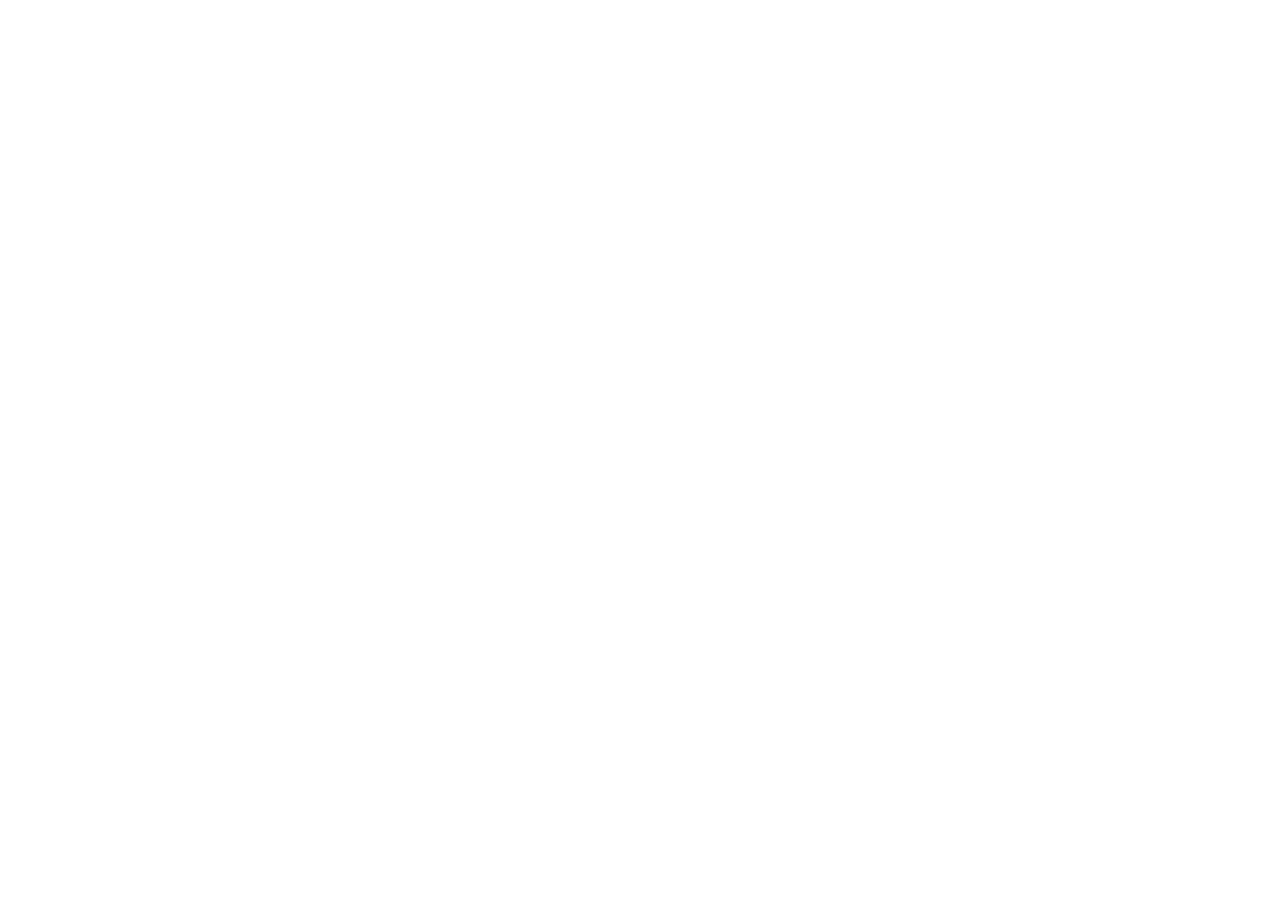
==== aboutus.html @ c4900365 "." ====
<!DOCTYPE html>
<html lang="en">
<head>
    <meta charset="UTF-8">
    <meta http-equiv="X-UA-Compatible" content="IE=edge">
    <meta name="viewport" content="width=device-width, initial-scale=1.0">
    <title>Document</title>
</head>
<body>
    
</body>
</html>
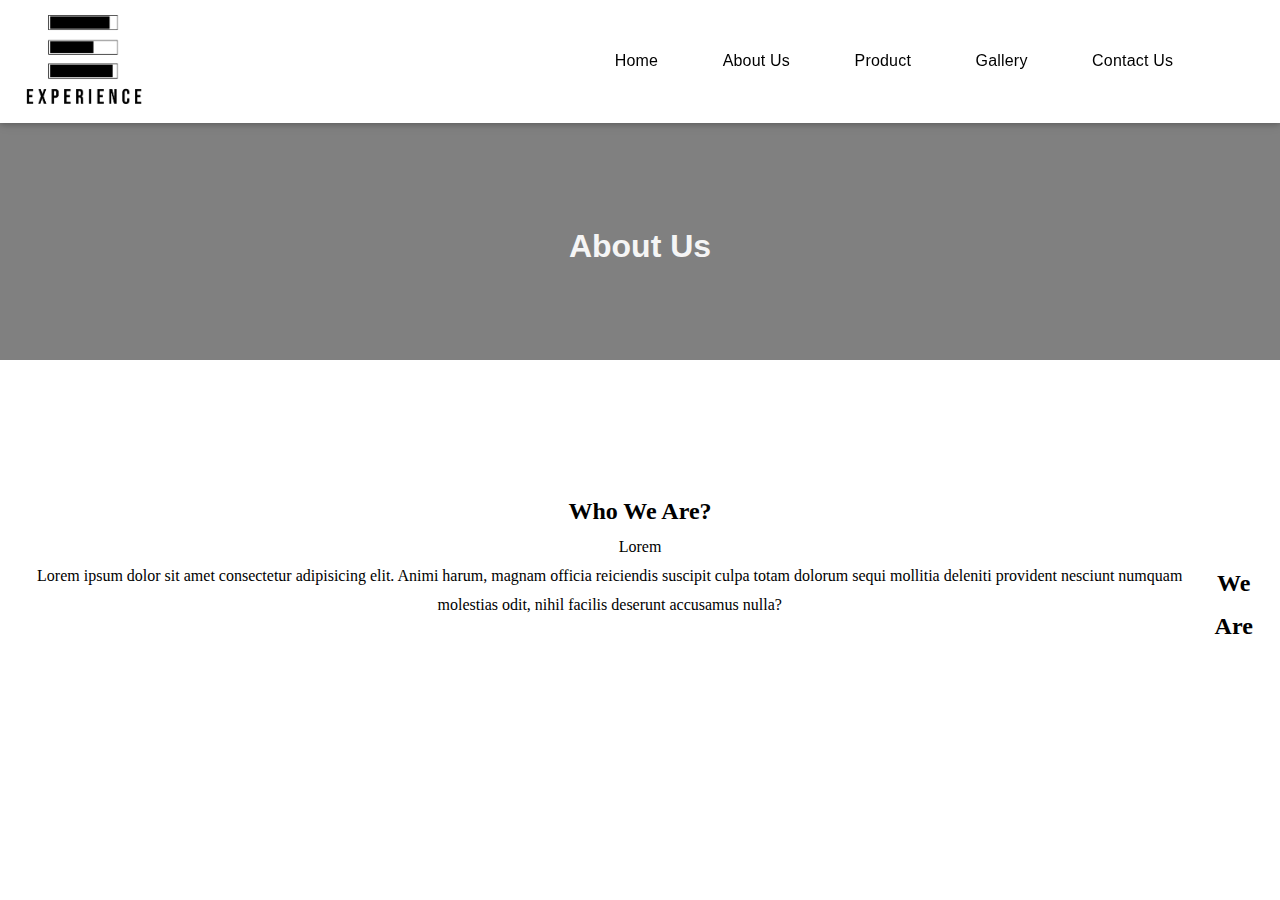
==== commit 7da672ad: "." ====
--- a/aboutus.html
+++ b/aboutus.html
@@ -4,9 +4,58 @@
     <meta charset="UTF-8">
     <meta http-equiv="X-UA-Compatible" content="IE=edge">
     <meta name="viewport" content="width=device-width, initial-scale=1.0">
+    <link rel="stylesheet" href="style/aboutus.css">
     <title>Document</title>
 </head>
 <body>
-    
+    <!-- Navbar -->
+    <nav class="nav-link">
+        <div class="navbar">
+              <img src="TempatFoto/EXP WHITE WITH CONTEXT.png" alt="" class="logo">
+              <ul>
+                  <li><a href="index.html">Home</a></li>
+                  <li><a href="#">About Us</a></li>
+                  <li><a href="#">Product</a></li>
+                  <li><a href="Gallery.html">Gallery</a></li>
+                  <li><a href="Contact Us.html">Contact Us</a></li>
+                  
+              </ul>
+          </div>
+      </nav>
+  
+  
+  
+  
+  
+  
+  
+  
+  
+    <!-- Carousel -->
+      <div class="carousel">
+          <div class="text">
+              <h1>About Us</h1>
+          <div> 
+          </div>
+          </div>
+      </div>
+      
+
+
+
+      <!-- Who We Are -->
+      <div class="container" style="padding: 130px 16px">
+          <h2>Who We Are?</h2> 
+          <p>Lorem</p>
+          <div class="row">
+              <div class="col-md-6">
+                  <p>Lorem ipsum dolor sit amet consectetur adipisicing elit. Animi harum, magnam officia reiciendis suscipit culpa totam dolorum sequi mollitia deleniti provident nesciunt numquam molestias odit, nihil facilis deserunt accusamus nulla?</p>
+              </div>
+              <div class="col-md-6">
+                <h2>We Are</h2>
+            </div>
+          </div>
+      </div>
+  
 </body>
 </html>--- a/style/aboutus.css
+++ b/style/aboutus.css
@@ -0,0 +1,137 @@
+/* Body */
+
+* {
+    margin: 0;
+    padding: 0;
+    font-family: 'Montserrat', sans-serif;
+}
+body{
+   line-height: 1.8;
+   min-height: 100vh;
+}
+
+/* Navbar */
+
+.nav-link{
+   background-color: white; 
+   z-index: 1;
+   width: 100%;
+   position: fixed;
+   box-shadow: 0 2px 5px 0 rgb(0 0 0 / 16%), 0 2px 10px 0 rgb(0 0 0 / 12%);
+}
+.navbar{
+   width: 100%;
+   margin: auto;
+   display: flex;
+   padding: 10px 0;
+   align-items: center;
+   justify-content: space-between;
+
+}
+.logo{
+   width: 120px;
+   cursor: pointer;
+   margin: 5px 2%;
+}
+.navbar ul{
+   margin: 0 6%;
+}
+.navbar ul li{
+   list-style: none;
+   display: inline-block;
+   margin: 0 30px;
+   position: relative;
+}
+.navbar ul li a{
+   text-decoration: none;
+   color: black;
+   font-weight: 500;
+   letter-spacing: 0.2px;
+  
+}
+.navbar ul li::after{
+   content: '';
+   height: 3px;
+   width: 0;
+   background: rgb(31, 31, 31);
+   position: absolute;
+   left: 0;
+   bottom: -10px;
+   transition: 1s;
+}
+.navbar ul li:hover::after{
+   width: 100%;
+}
+
+
+
+/* Carousel */
+
+.carousel{
+   width: 100%;
+   height: 40vh;
+   background-color: grey;
+   background-size: cover;
+   background-position: center;
+}
+.text{
+   position: absolute;
+   width: 100%;
+   top: 23%;
+   transform: translateY(-50%);
+   text-align: center;
+   color: whitesmoke; 
+}
+.text h1{
+   font: 70px;
+   margin-top: 80px;
+}
+.text .p{
+   font-size: 20px auto;
+   font-weight: 100;
+   line-height: 25px;
+}
+button{
+   width: 200px;
+   padding: 15px 0;
+   text-align: center;
+   margin: 30px 10px;
+   border-radius: 25px;
+   font-weight: bold;
+   border: 2px solid whitesmoke;
+   background: transparent;
+   color: whitesmoke;
+   cursor: pointer;
+   position: relative;
+   overflow: hidden;
+} 
+#span{
+   background: white;
+   height: 100%;
+   width: 0;
+   border-radius: 25px;
+   position: absolute;
+   left: 0;
+   bottom: 0;
+   z-index: -1;
+   transition: 0.5s;
+}
+button:hover #span{
+   width: 100%;
+   color: black;
+}
+
+button:hover{
+   border: none;
+   color: black;
+}
+
+/* Who We Are */
+.container h2, p{
+    text-align: center;
+    font-family: Georgia, 'Times New Roman', Times, serif;
+    
+}
+.row{
+    display: flex; 
+}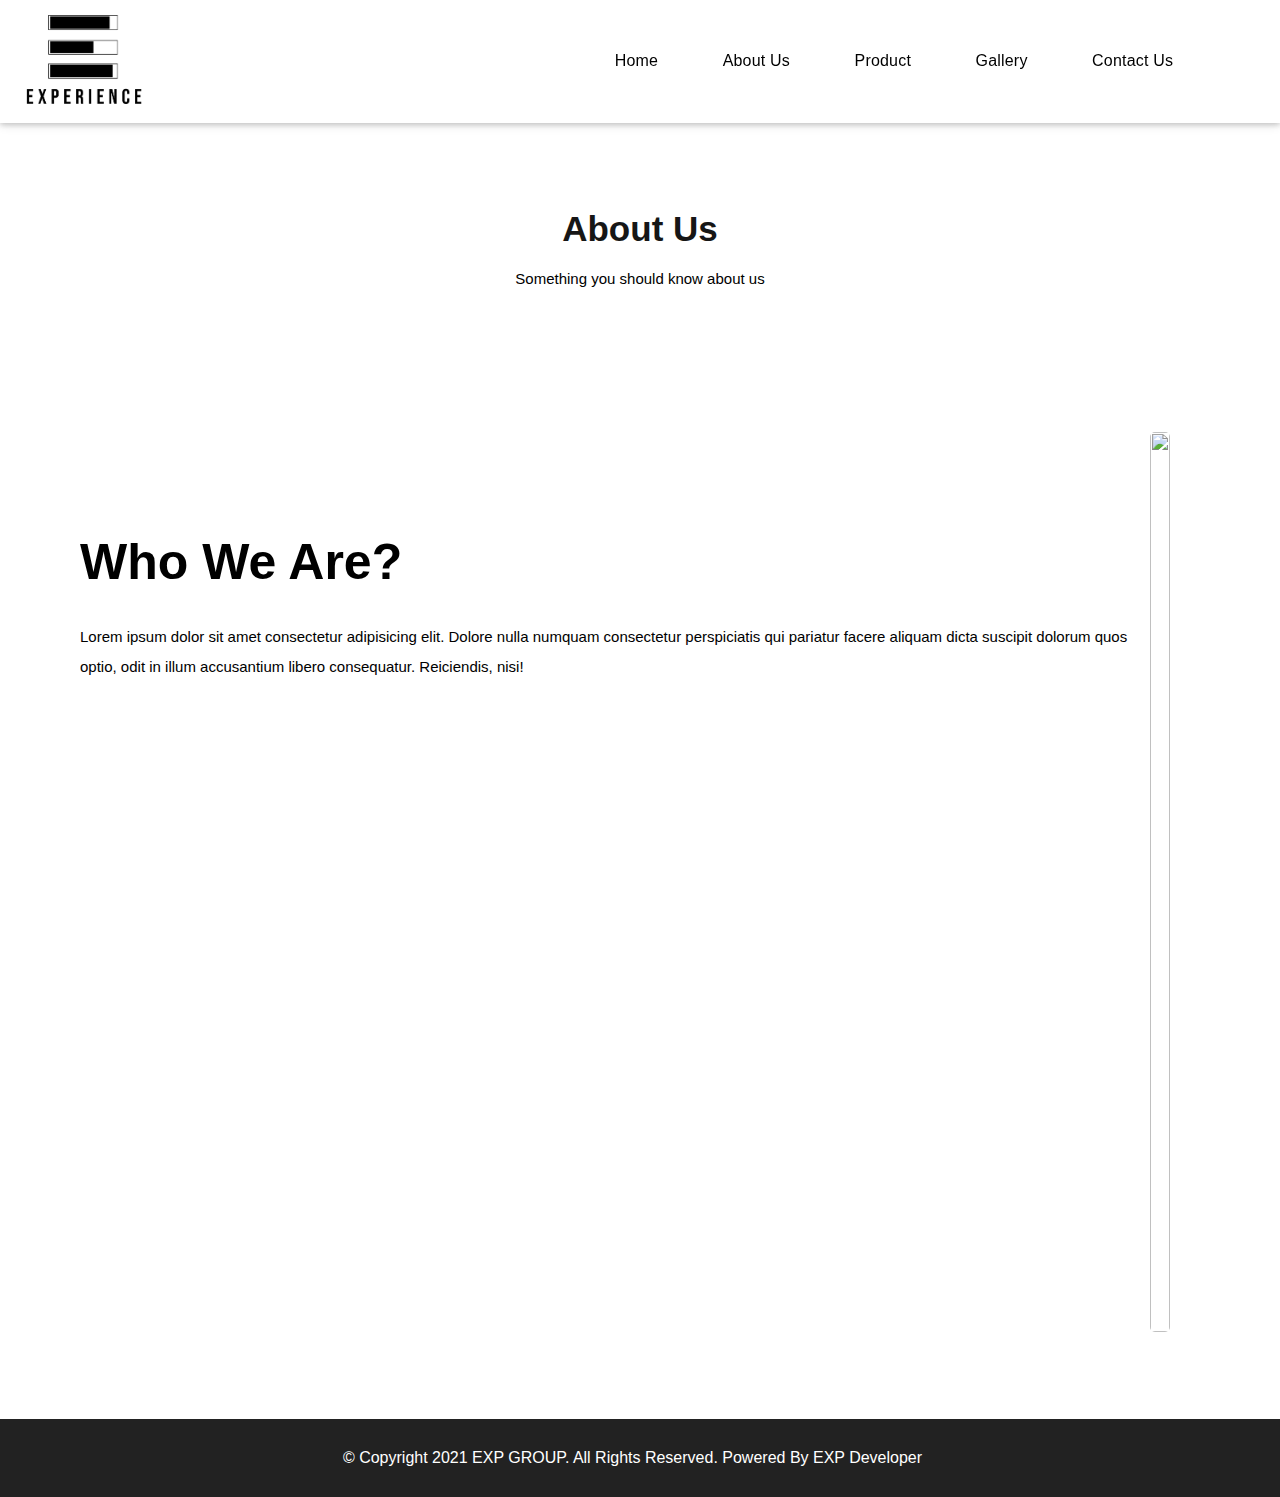
==== commit 3f70bc57: "." ====
--- a/aboutus.html
+++ b/aboutus.html
@@ -30,32 +30,48 @@
   
   
   
-  
-    <!-- Carousel -->
-      <div class="carousel">
-          <div class="text">
-              <h1>About Us</h1>
-          <div> 
-          </div>
-          </div>
+      <!-- Opening -->
+      <div class="cont-bdy-hd">
+        <h2>About Us</h2>
+        <p>Something you should know about us</p>
       </div>
-      
 
 
 
-      <!-- Who We Are -->
-      <div class="container" style="padding: 130px 16px">
-          <h2>Who We Are?</h2> 
-          <p>Lorem</p>
-          <div class="row">
-              <div class="col-md-6">
-                  <p>Lorem ipsum dolor sit amet consectetur adipisicing elit. Animi harum, magnam officia reiciendis suscipit culpa totam dolorum sequi mollitia deleniti provident nesciunt numquam molestias odit, nihil facilis deserunt accusamus nulla?</p>
-              </div>
-              <div class="col-md-6">
-                <h2>We Are</h2>
-            </div>
+
+
+
+      <!-- Who we are? -->
+      <div class="whoweare">
+          <div class="img-box-cont4 img-box1-cont4">
+            <h2>Who We Are?</h2>
+            <p>Lorem ipsum dolor sit amet consectetur adipisicing elit. Dolore nulla numquam consectetur perspiciatis qui pariatur facere aliquam dicta suscipit dolorum quos optio, odit in illum accusantium libero consequatur. Reiciendis, nisi!</p>
           </div>
-      </div>
-  
+
+          <div class="img-box-cont4">
+            <img src="https://previews.123rf.com/images/bialasiewicz/bialasiewicz1503/bialasiewicz150301065/38197749-vertical-view-of-using-technology-at-work.jpg" alt="">
+          </div>
+       </div>
+       
+
+
+
+
+
+
+
+
+
+
+
+
+
+
+       <!-- Footer -->
+    <div class="container-fluid py-4" style="border-top:1px solid #222; position: relative; background: #222;">
+        <div class="container">
+            <p class="text-footer">© Copyright 2021 EXP GROUP. All Rights Reserved. Powered By EXP Developer</p>
+        </div>
+    </div>
 </body>
 </html>--- a/style/aboutus.css
+++ b/style/aboutus.css
@@ -67,71 +67,99 @@
 
 /* Carousel */
 
-.carousel{
-   width: 100%;
-   height: 40vh;
-   background-color: grey;
-   background-size: cover;
-   background-position: center;
+.cont-bdy-hd{
+   max-width: 100%;
+   text-align: center; 
+   padding: 15% 0 70px 0;
 }
-.text{
-   position: absolute;
-   width: 100%;
-   top: 23%;
-   transform: translateY(-50%);
-   text-align: center;
-   color: whitesmoke; 
+.cont-bdy-hd h2{
+   font-size: 35px;
+   margin: 5px 0;
+   color: #161616;
+ 
 }
-.text h1{
-   font: 70px;
-   margin-top: 80px;
-}
-.text .p{
-   font-size: 20px auto;
-   font-weight: 100;
-   line-height: 25px;
-}
-button{
-   width: 200px;
-   padding: 15px 0;
-   text-align: center;
-   margin: 30px 10px;
-   border-radius: 25px;
-   font-weight: bold;
-   border: 2px solid whitesmoke;
-   background: transparent;
-   color: whitesmoke;
-   cursor: pointer;
-   position: relative;
-   overflow: hidden;
-} 
-#span{
-   background: white;
-   height: 100%;
-   width: 0;
-   border-radius: 25px;
-   position: absolute;
-   left: 0;
-   bottom: 0;
-   z-index: -1;
-   transition: 0.5s;
-}
-button:hover #span{
-   width: 100%;
-   color: black;
+.cont-bdy-hd p{
+   font-size: 15px;
+   margin: 0; 
+   font-weight: 300;
+}  
+
+
+
+
+
+/* Who We Are */
+.whoweare {
+   display: grid;
+   grid-template-columns: auto auto auto auto ;
+   grid-gap: 15px;
+   padding: 10px;
+   margin: 10px 70px;
 }
 
-button:hover{
-   border: none;
-   color: black;
+.whoweare > div {
+ padding: 50px 0;
+ font-size: 30px;
 }
 
-/* Who We Are */
-.container h2, p{
-    text-align: center;
-    font-family: Georgia, 'Times New Roman', Times, serif;
-    
+.img-box-cont4 img{
+ width: 100%;
+ height: 100vh;
+ border-radius: 5px;
 }
-.row{
-    display: flex; 
+
+.img-box-cont4 p{
+ font-size: 15px;
+ line-height: 30px;
+ margin: 0;
+}
+.img-box-cont4 h2{
+ margin: 5px 0 15px 0;
+ font-size: 50px;
+}
+
+.img-box-cont4 h2{
+   padding: 80px 0 0 0;
+}
+.read-more{
+ text-decoration: none;
+ border: none;
+ padding: 15px 25px 15px 0;
+ margin: 40px 0 0 0;
+ color: #161616;
+ background-color: white;
+ font-size: 16px;
+ font-family: 'Montserrat', sans-serif;
+ font-weight: 700;
+ transition-duration: 0.4s;
+
+}
+.read-more:hover{
+ color: #b8b8b8;
+}
+
+
+
+
+
+
+
+
+
+
+
+
+
+/* Footer */
+.container-fluid {
+   width: 100;
+   padding-right: 15px;
+   margin: auto;  
+   padding: auto;
+}
+.py-4 {
+   padding-bottom: 1.5rem!important;
+   padding-top: 1.5rem!important;
+   text-align: center;
+   color: white;
 }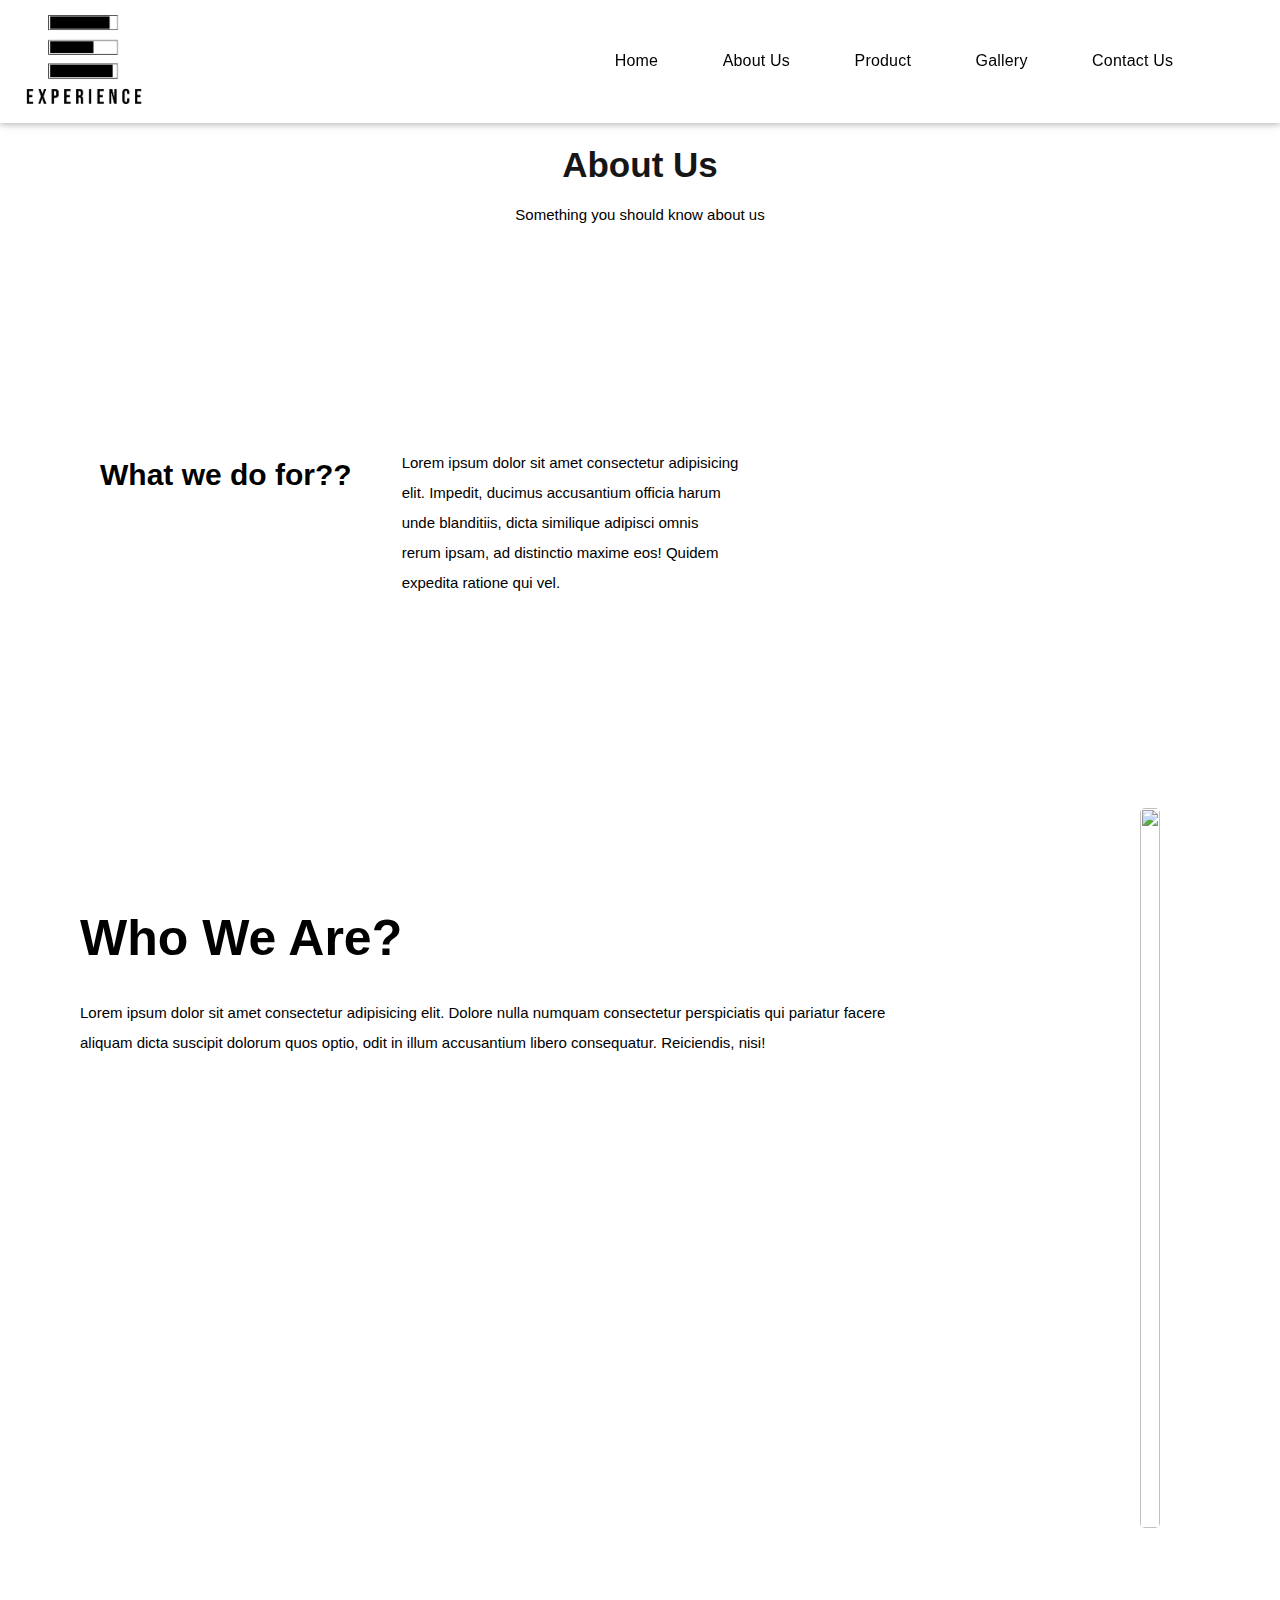
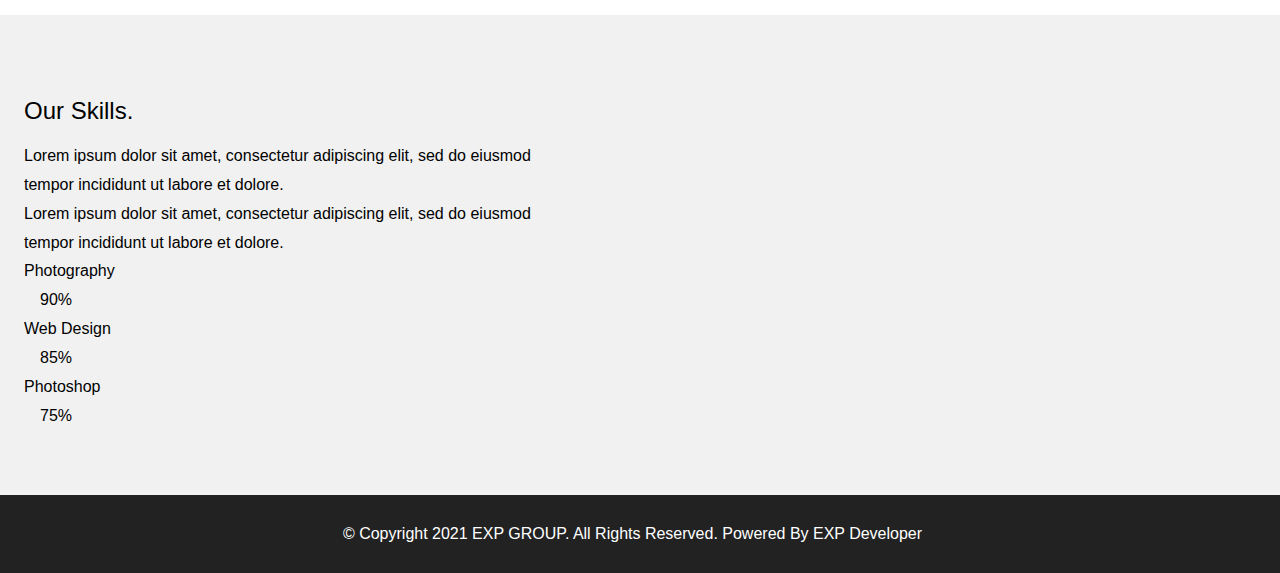
==== commit 3d9642d3: "." ====
--- a/aboutus.html
+++ b/aboutus.html
@@ -41,6 +41,25 @@
 
 
 
+
+    <!-- What we do for? -->
+    <div class="whoweare2"  >
+    <div class="img-box-cont5 img-box1-cont5">
+      <h3 class="exp-center" style="font-size: 30px;">What we do for??</h3> 
+    </div>
+
+    <div class="img-box-cont5">
+      <p class="exp-center">Lorem ipsum dolor sit amet consectetur adipisicing elit. Impedit, ducimus accusantium officia harum unde blanditiis, dicta similique adipisci omnis rerum ipsam, ad distinctio maxime eos! Quidem expedita ratione qui vel.</p>
+    </div>
+        </div>
+
+
+
+
+
+
+ 
+
       <!-- Who we are? -->
       <div class="whoweare">
           <div class="img-box-cont4 img-box1-cont4">
@@ -53,13 +72,38 @@
           </div>
        </div>
        
+       
 
 
 
 
-
-
-
+       <!-- Our Skill -->
+       <div class="exp-container exp-light-grey exp-padding-64">
+        <div class="exp-row-padding">
+          <div class="exp-col m6">
+            <h3 style="font-family: 'Raleway', sans-serif; font-weight: 400;
+            margin: 10px 0; font-size: 24px">Our Skills.</h3>
+            <p>Lorem ipsum dolor sit amet, consectetur adipiscing elit, sed do eiusmod<br>
+            tempor incididunt ut labore et dolore.</p>
+            <p>Lorem ipsum dolor sit amet, consectetur adipiscing elit, sed do eiusmod<br>
+            tempor incididunt ut labore et dolore.</p>
+          </div>
+          <div class="exp-col m6">
+            <p class="exp-wide"><i class="fa fa-camera exp-margin-right"></i>Photography</p>
+            <div class="exp-grey">
+              <div class="exp-container exp-dark-grey exp-center" style="width:90%">90%</div>
+            </div>
+            <p class="exp-wide"><i class="fa fa-desktop exp-margin-right"></i>Web Design</p>
+            <div class="exp-grey">
+              <div class="exp-container exp-dark-grey exp-center" style="width:85%">85%</div>
+            </div>
+            <p class="exp-wide"><i class="fa fa-photo exp-margin-right"></i>Photoshop</p>
+            <div class="exp-grey">
+              <div class="exp-container exp-dark-grey exp-center" style="width:75%">75%</div>
+            </div>
+          </div>
+        </div>
+      </div>
 
 
 
--- a/style/aboutus.css
+++ b/style/aboutus.css
@@ -1,3 +1,11 @@
+@media (min-width: 601px){
+.exp-col , .exp-half {
+    width: 49.99999%;
+}
+}
+
+
+
 /* Body */
 
 * {
@@ -70,7 +78,7 @@
 .cont-bdy-hd{
    max-width: 100%;
    text-align: center; 
-   padding: 15% 0 70px 0;
+   padding: 10% 0 70px 0;
 }
 .cont-bdy-hd h2{
    font-size: 35px;
@@ -88,11 +96,46 @@
 
 
 
-/* Who We Are */
-.whoweare {
+/* What We Do For? */
+.whoweare2{
    display: grid;
    grid-template-columns: auto auto auto auto ;
-   grid-gap: 15px;
+   grid-gap: 50px;
+   padding: 90px;
+   margin: 10px;
+    
+}
+.whoweare2 > div {
+   padding: 50px 0;
+   font-size: 30px;
+} 
+.img-box-cont5 p{
+   font-size: 15px;
+   line-height: 30px;
+   margin: 0; 
+   width: 50%;
+}
+.img-box-cont5 h2{
+   margin: 5px 0 15px 0;
+   font-size: 50px;
+   padding-left: 50%;
+}
+  
+.img-box-cont5 h2{
+     padding: 15px 0 0 0;
+}
+
+
+
+
+
+
+
+/* Who We Are */
+.whoweare{
+   display: grid;
+   grid-template-columns: auto auto auto auto ;
+   grid-gap: 20px;
    padding: 10px;
    margin: 10px 70px;
 }
@@ -104,14 +147,15 @@
 
 .img-box-cont4 img{
  width: 100%;
- height: 100vh;
+ height: 80vh;
  border-radius: 5px;
 }
 
 .img-box-cont4 p{
  font-size: 15px;
  line-height: 30px;
- margin: 0;
+ margin: 0; 
+ width: 80%;
 }
 .img-box-cont4 h2{
  margin: 5px 0 15px 0;
@@ -120,27 +164,36 @@
 
 .img-box-cont4 h2{
    padding: 80px 0 0 0;
-}
-.read-more{
- text-decoration: none;
- border: none;
- padding: 15px 25px 15px 0;
- margin: 40px 0 0 0;
- color: #161616;
- background-color: white;
- font-size: 16px;
- font-family: 'Montserrat', sans-serif;
- font-weight: 700;
- transition-duration: 0.4s;
-
-}
-.read-more:hover{
- color: #b8b8b8;
-}
-
-
-
-
+} 
+
+
+
+
+
+
+
+
+
+
+/* Our Skill */
+.exp-light-grey, .exp-hover-light-grey:hover, .exp-light-gray, .exp-hover-light-gray:hover {
+   color: #000!important;
+   background-color: #f1f1f1!important;
+}
+.exp-padding-64 {
+   padding-top: 64px!important;
+   padding-bottom: 64px!important;
+}
+.exp-container, .exp-panel {
+   padding: 0.01em 16px;
+}
+.exp-row-padding > .exp-col{
+   padding: 0 8px;
+}
+.exp-col, .exp-half, .exp-third, .exp-twothird, .exp-threequarter, .exp-quarter {
+   
+   width: 100%;
+}
 
 
 
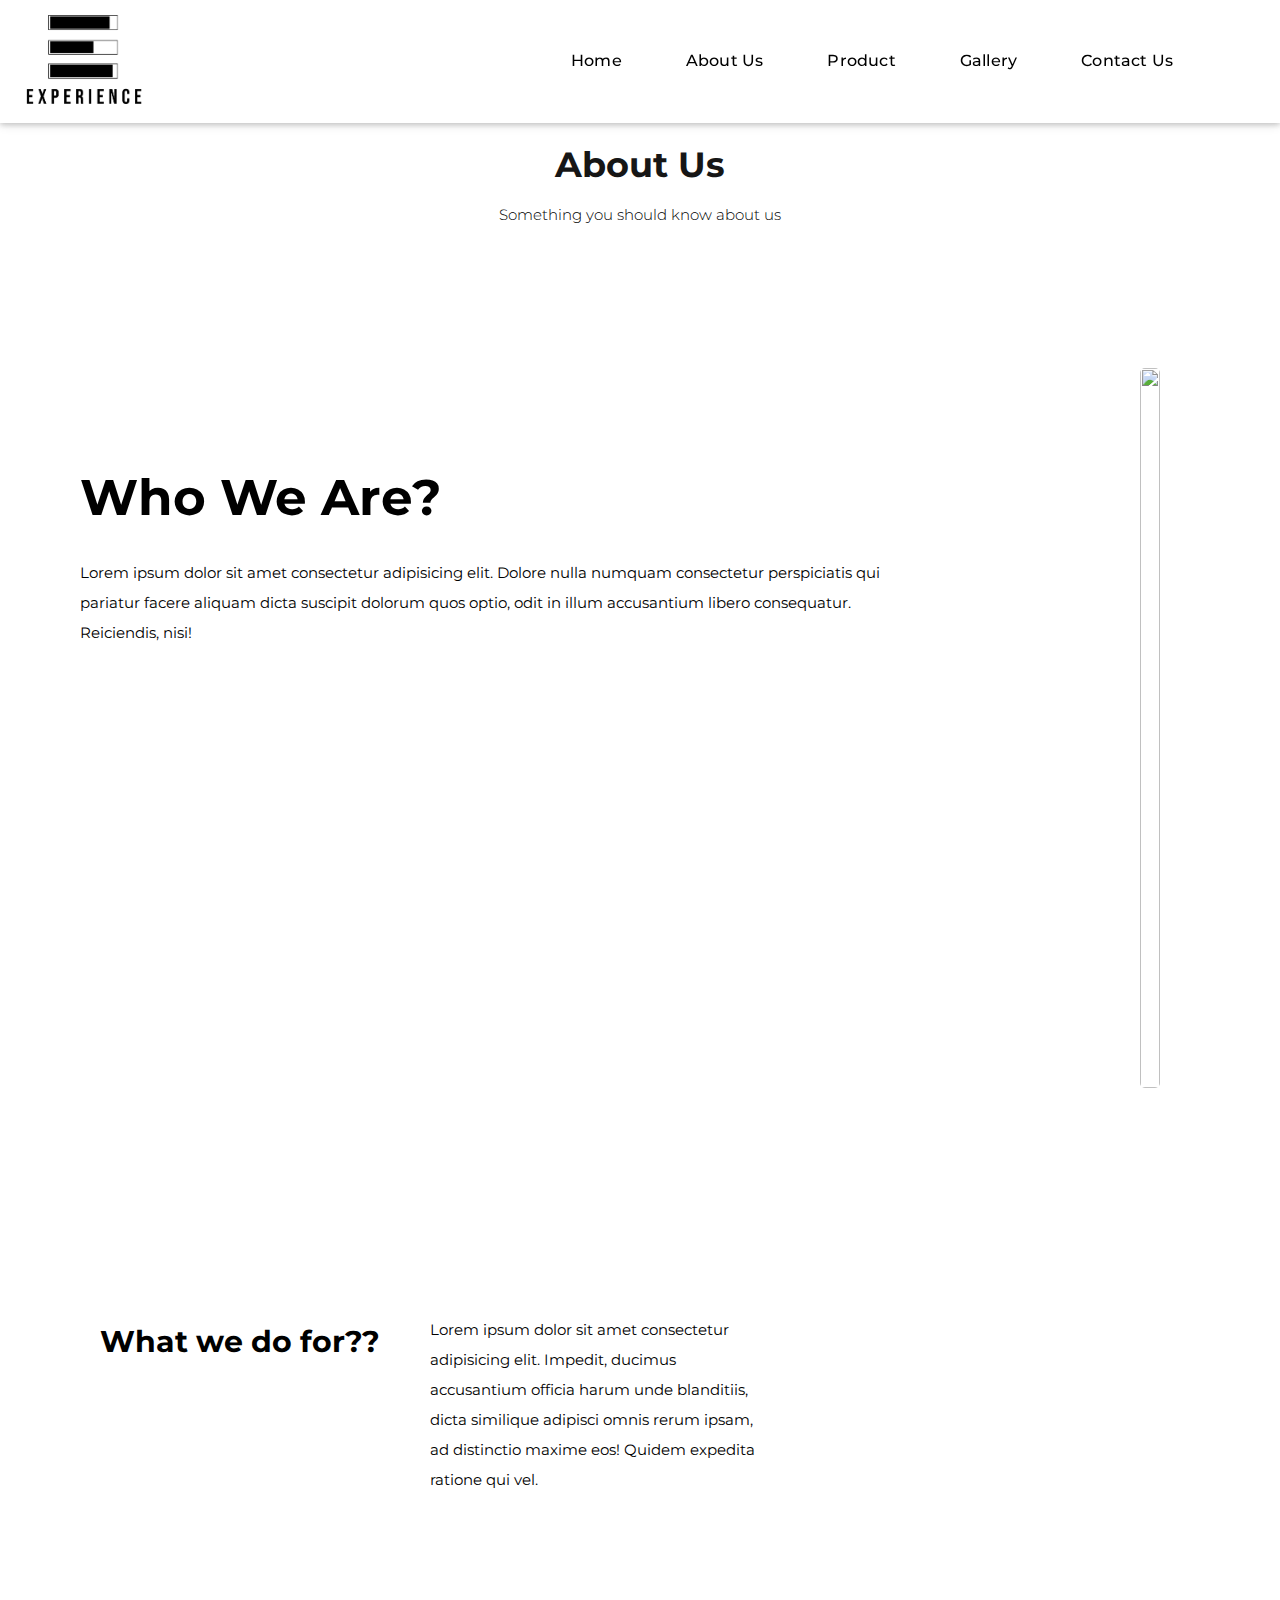
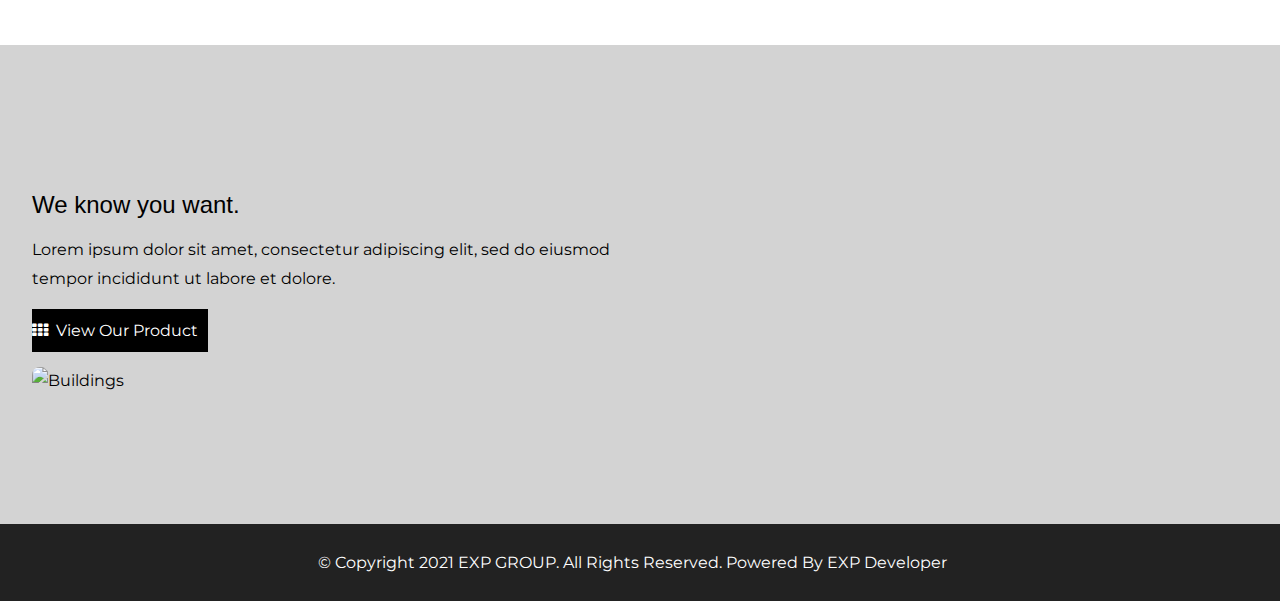
==== commit f147d455: "." ====
--- a/aboutus.html
+++ b/aboutus.html
@@ -5,36 +5,32 @@
     <meta http-equiv="X-UA-Compatible" content="IE=edge">
     <meta name="viewport" content="width=device-width, initial-scale=1.0">
     <link rel="stylesheet" href="style/aboutus.css">
+    <link rel="stylesheet" href="https://cdnjs.cloudflare.com/ajax/libs/font-awesome/4.7.0/css/font-awesome.min.css">
+    <link rel="preconnect" href="https://fonts.googleapis.com">
+    <link rel="preconnect" href="https://fonts.gstatic.com" crossorigin>
+    <link href="https://fonts.googleapis.com/css2?family=Montserrat:wght@500&display=swap" rel="stylesheet">
     <title>Document</title>
 </head>
 <body>
-    <!-- Navbar -->
-    <nav class="nav-link">
-        <div class="navbar">
-              <img src="TempatFoto/EXP WHITE WITH CONTEXT.png" alt="" class="logo">
-              <ul>
-                  <li><a href="index.html">Home</a></li>
-                  <li><a href="#">About Us</a></li>
-                  <li><a href="#">Product</a></li>
-                  <li><a href="Gallery.html">Gallery</a></li>
-                  <li><a href="Contact Us.html">Contact Us</a></li>
-                  
-              </ul>
-          </div>
-      </nav>
-  
-  
-  
-  
-  
-  
-  
-  
-      <!-- Opening -->
-      <div class="cont-bdy-hd">
-        <h2>About Us</h2>
-        <p>Something you should know about us</p>
+
+
+
+
+
+  <!-- Navbar -->
+  <nav class="nav-link">
+    <div class="navbar">
+          <img src="TempatFoto/EXP WHITE WITH CONTEXT.png" alt="" class="logo">
+          <ul>
+              <li><a href="index.html">Home</a></li>
+              <li><a href="#">About Us</a></li>
+              <li><a href="#">Product</a></li>
+              <li><a href="Gallery.html">Gallery</a></li>
+              <li><a href="Contact Us.html">Contact Us</a></li>
+              
+          </ul>
       </div>
+  </nav>
 
 
 
@@ -42,68 +38,28 @@
 
 
 
-    <!-- What we do for? -->
-    <div class="whoweare2"  >
-    <div class="img-box-cont5 img-box1-cont5">
-      <h3 class="exp-center" style="font-size: 30px;">What we do for??</h3> 
-    </div>
 
-    <div class="img-box-cont5">
-      <p class="exp-center">Lorem ipsum dolor sit amet consectetur adipisicing elit. Impedit, ducimus accusantium officia harum unde blanditiis, dicta similique adipisci omnis rerum ipsam, ad distinctio maxime eos! Quidem expedita ratione qui vel.</p>
-    </div>
-        </div>
+  <!-- Opening -->
+  <div class="cont-bdy-hd">
+    <h2>About Us</h2>
+    <p>Something you should know about us</p>
+  </div>
 
 
 
 
 
+<!-- Who we are? -->
+  <div class="whoweare">
+      <div class="img-box-cont4 img-box1-cont4">
+        <h2>Who We Are?</h2>
+        <p>Lorem ipsum dolor sit amet consectetur adipisicing elit. Dolore nulla numquam consectetur perspiciatis qui pariatur facere aliquam dicta suscipit dolorum quos optio, odit in illum accusantium libero consequatur. Reiciendis, nisi!</p>
+      </div>
 
- 
-
-      <!-- Who we are? -->
-      <div class="whoweare">
-          <div class="img-box-cont4 img-box1-cont4">
-            <h2>Who We Are?</h2>
-            <p>Lorem ipsum dolor sit amet consectetur adipisicing elit. Dolore nulla numquam consectetur perspiciatis qui pariatur facere aliquam dicta suscipit dolorum quos optio, odit in illum accusantium libero consequatur. Reiciendis, nisi!</p>
-          </div>
-
-          <div class="img-box-cont4">
-            <img src="https://previews.123rf.com/images/bialasiewicz/bialasiewicz1503/bialasiewicz150301065/38197749-vertical-view-of-using-technology-at-work.jpg" alt="">
-          </div>
-       </div>
-       
-       
-
-
-
-
-       <!-- Our Skill -->
-       <div class="exp-container exp-light-grey exp-padding-64">
-        <div class="exp-row-padding">
-          <div class="exp-col m6">
-            <h3 style="font-family: 'Raleway', sans-serif; font-weight: 400;
-            margin: 10px 0; font-size: 24px">Our Skills.</h3>
-            <p>Lorem ipsum dolor sit amet, consectetur adipiscing elit, sed do eiusmod<br>
-            tempor incididunt ut labore et dolore.</p>
-            <p>Lorem ipsum dolor sit amet, consectetur adipiscing elit, sed do eiusmod<br>
-            tempor incididunt ut labore et dolore.</p>
-          </div>
-          <div class="exp-col m6">
-            <p class="exp-wide"><i class="fa fa-camera exp-margin-right"></i>Photography</p>
-            <div class="exp-grey">
-              <div class="exp-container exp-dark-grey exp-center" style="width:90%">90%</div>
-            </div>
-            <p class="exp-wide"><i class="fa fa-desktop exp-margin-right"></i>Web Design</p>
-            <div class="exp-grey">
-              <div class="exp-container exp-dark-grey exp-center" style="width:85%">85%</div>
-            </div>
-            <p class="exp-wide"><i class="fa fa-photo exp-margin-right"></i>Photoshop</p>
-            <div class="exp-grey">
-              <div class="exp-container exp-dark-grey exp-center" style="width:75%">75%</div>
-            </div>
-          </div>
-        </div>
+      <div class="img-box-cont4">
+        <img src="https://previews.123rf.com/images/bialasiewicz/bialasiewicz1503/bialasiewicz150301065/38197749-vertical-view-of-using-technology-at-work.jpg" alt="">
       </div>
+   </div>
 
 
 
@@ -111,11 +67,50 @@
 
 
 
-       <!-- Footer -->
-    <div class="container-fluid py-4" style="border-top:1px solid #222; position: relative; background: #222;">
-        <div class="container">
-            <p class="text-footer">© Copyright 2021 EXP GROUP. All Rights Reserved. Powered By EXP Developer</p>
-        </div>
+
+<!-- What we do for? -->
+<div class="whoweare2"  >
+<div class="img-box-cont5 img-box1-cont5">
+  <h3 class="exp-center" style="font-size: 30px;">What we do for??</h3> 
+</div>
+
+<div class="img-box-cont5">
+  <p class="exp-center">Lorem ipsum dolor sit amet consectetur adipisicing elit. Impedit, ducimus accusantium officia harum unde blanditiis, dicta similique adipisci omnis rerum ipsam, ad distinctio maxime eos! Quidem expedita ratione qui vel.</p>
+</div>
     </div>
+
+  
+   
+   
+
+
+
+
+   <!-- Our Skill -->
+   <div class="exp-container exp-light-grey" style="padding:128px 16px">
+    <div class="exp-row-padding">
+      <div class="exp-col m6">
+        <h3 style="font-family: 'Raleway', sans-serif; font-weight: 400;
+        margin: 10px 0; font-size: 24px">We know you want.</h3>
+        <p>Lorem ipsum dolor sit amet, consectetur adipiscing elit, sed do eiusmod<br>tempor incididunt ut labore et dolore.</p>
+        <p><a href="#" class="exp-button exp-black"><i class="fa fa-th">&nbsp;</i> View Our Product</a></p>
+      </div>
+      <div class="exp-col m6">
+        <img class="exp-image exp-round-large " src="https://www.w3schools.com/w3images/phone_buildings.jpg" alt="Buildings" width="700" height="394">
+      </div>
+    </div>
+  </div>
+
+
+
+
+
+
+   <!-- Footer -->
+<div class="container-fluid py-4" style="border-top:1px solid #222; position: relative; background: #222;">
+    <div class="container">
+        <p class="text-footer">© Copyright 2021 EXP GROUP. All Rights Reserved. Powered By EXP Developer</p>
+    </div>
+</div>
 </body>
 </html>--- a/style/aboutus.css
+++ b/style/aboutus.css
@@ -1,21 +1,21 @@
+@import url('https://fonts.googleapis.com/css2?family=Montserrat:wght@100;200;300;400;500;600;700&display=swap');
 @media (min-width: 601px){
-.exp-col , .exp-half {
+.exp-col.m6  {
     width: 49.99999%;
-}
-}
-
+    }
+}
 
 
 /* Body */
 
 * {
-    margin: 0;
-    padding: 0;
-    font-family: 'Montserrat', sans-serif;
+   margin: 0;
+   padding: 0;
+   font-family: 'Montserrat', sans-serif;
 }
 body{
-   line-height: 1.8;
-   min-height: 100vh;
+  line-height: 1.8;
+  min-height: 100vh;
 }
 
 /* Navbar */
@@ -176,27 +176,42 @@
 
 
 /* Our Skill */
-.exp-light-grey, .exp-hover-light-grey:hover, .exp-light-gray, .exp-hover-light-gray:hover {
-   color: #000!important;
-   background-color: #f1f1f1!important;
-}
-.exp-padding-64 {
-   padding-top: 64px!important;
-   padding-bottom: 64px!important;
-}
-.exp-container, .exp-panel {
-   padding: 0.01em 16px;
-}
-.exp-row-padding > .exp-col{
+.exp-light-grey{
+   background-color: lightgrey;
+}
+.exp-row-padding, .exp-col{
    padding: 0 8px;
 }
-.exp-col, .exp-half, .exp-third, .exp-twothird, .exp-threequarter, .exp-quarter {
-   
-   width: 100%;
-}
-
-
-
+.exp-black{
+   color: white !important;
+   background-color: black; 
+   transition: 0.5s;
+}
+.exp-button{ 
+   display: inline-block;
+   padding: 8px 10px 5px 0;
+   vertical-align: middle;
+   overflow: hidden;
+   text-decoration: none; 
+   text-align: center;
+   cursor: pointer; 
+   margin: 15px 0;
+   height: 30px;
+}
+.exp-black:hover{
+   background-color: #4e4e4e;
+   color: white !important;
+}
+.exp-image {
+  max-width: 100%;
+  height: auto;
+}
+.exp-round-large{
+   border-radius: 8px;
+}
+.exp-container > img{
+   right: 20;
+}
 
 
 
@@ -208,7 +223,7 @@
    width: 100;
    padding-right: 15px;
    margin: auto;  
-   padding: auto;
+   padding: auto; 
 }
 .py-4 {
    padding-bottom: 1.5rem!important;
